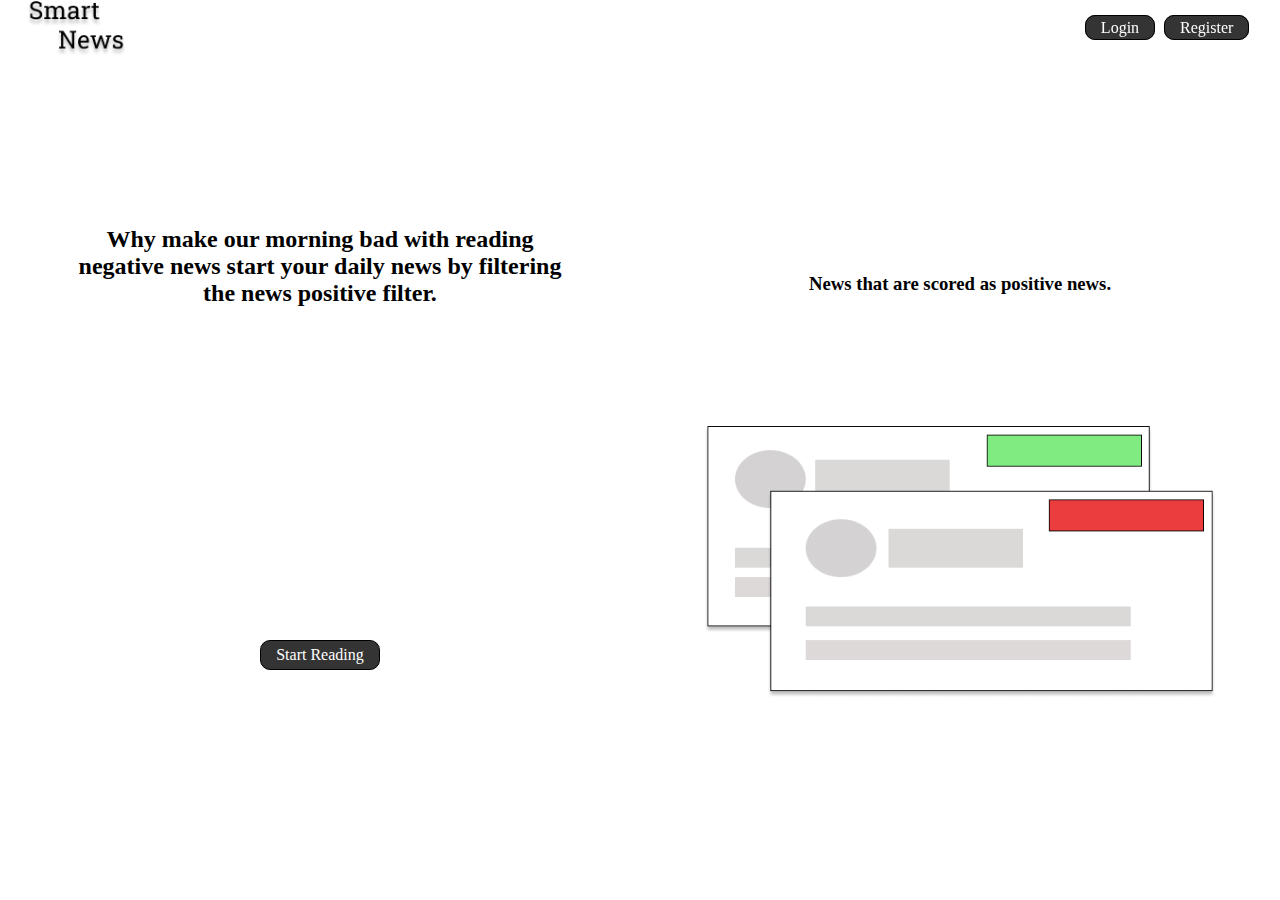
==== index.html @ 6c64e073 "moved index.html to mail directory" ====
<!DOCTYPE html>
<html lang="en">
<head>
    <meta charset="UTF-8">
    <meta http-equiv="X-UA-Compatible" content="IE=edge">
    <meta name="viewport" content="width=device-width, initial-scale=1.0">
    <link rel="stylesheet" href="UI/style.css">
    <title>Document</title>
</head>
<body>

    <!--             Nav bar               -->
    <nav>
        <a href="#" id="logo"><img src="UI/static/logo.png" alt="smart news logo"></a>
        <div class="btn">
            <a href="#" id="login-btn">Login</a>
            <a href="#" id="register-btn">Register</a>
        </div>
    </nav>

    <!--          Container            -->
    <div class="container">
        <!--       container - box 1             -->
    <div class="box1">
        <h2>Why make our morning bad with reading negative news start your daily news by filtering the news positive filter.</h2>
        <a href="#">Start Reading</a>
    </div>
        <!--       container - box 2             -->
    <div class="box2">
        <h1>
            <h3>News that are scored as positive news.</h3>
        </h1>
        <div class="box2_section2">
            <img src="UI/static/svgimage1.png">    
        </div>
        
    </div>
    </div>
</body>
</html>
---- UI/style.css ----
*
{
    margin: 0px;
    padding: 0px;
    box-sizing: border-box;
}
:root
{
    --btn-color:  #fefefe;
    --btn-background: #343434;
}
/*Nav bar css*/
nav{
    display: flex;
    justify-content: center;
    align-items: center;
    height: 55px;
    width: 100%;
    position: fixed;
}
#logo
{
    position: absolute;
    left: 2vw;
    top: 1px;
}
#logo img
{
    height: 56px;
}
.btn
{
    position: absolute;
    right: 2vw;
}
.btn a
{
    text-decoration: none;
    padding: 3px 15px;
    border: 1px solid black;
    color: var(--btn-color);
    background: var(--btn-background);
    margin-right: 5px;
    border-radius: 10px;
}
.btn a:hover
{
    color:  var(--btn-background);
    background: var(--btn-color);
}

.container
{
    width: 100%;
    height: 100vh;
    display: flex;
    flex-wrap: wrap;
}
.box1
{
    flex: 1 1 400px;
    height: 100vh;
    display: flex;
    align-items: center;
    justify-content: center;
    padding: 60px 5vw 5vw 5vw;
    flex-wrap: wrap;
}
.box1 h2
{
    flex: 1 1 100%;
    text-align: center;
}
.box1 a
{
    text-decoration: none;
    padding: 5px 15px;
    border: 1px solid black;
    border-radius: 10px;
    color: var(--btn-color);
    background: var(--btn-background);
}
.box1 a:hover
{
    color: var(--btn-background);
    background:  var(--btn-color);
}

.box2
{
    flex: 1 1 400px;
    height: 100vh;
    display: flex;
    align-items: center;
    justify-content: center;
    flex-wrap: wrap;
    padding-top: 60px;
}
.box2 h3
{
    flex: 1 1 100%;
    display: flex;
    align-items: flex-end;
    justify-content: center;
    height: 20%;
}
.box2 .box2_section2
{
    flex: 1 1 100%;
    align-self: flex-start;
    margin: 5vw;
}
.box2_section2 img
{
    width: 100%;
}
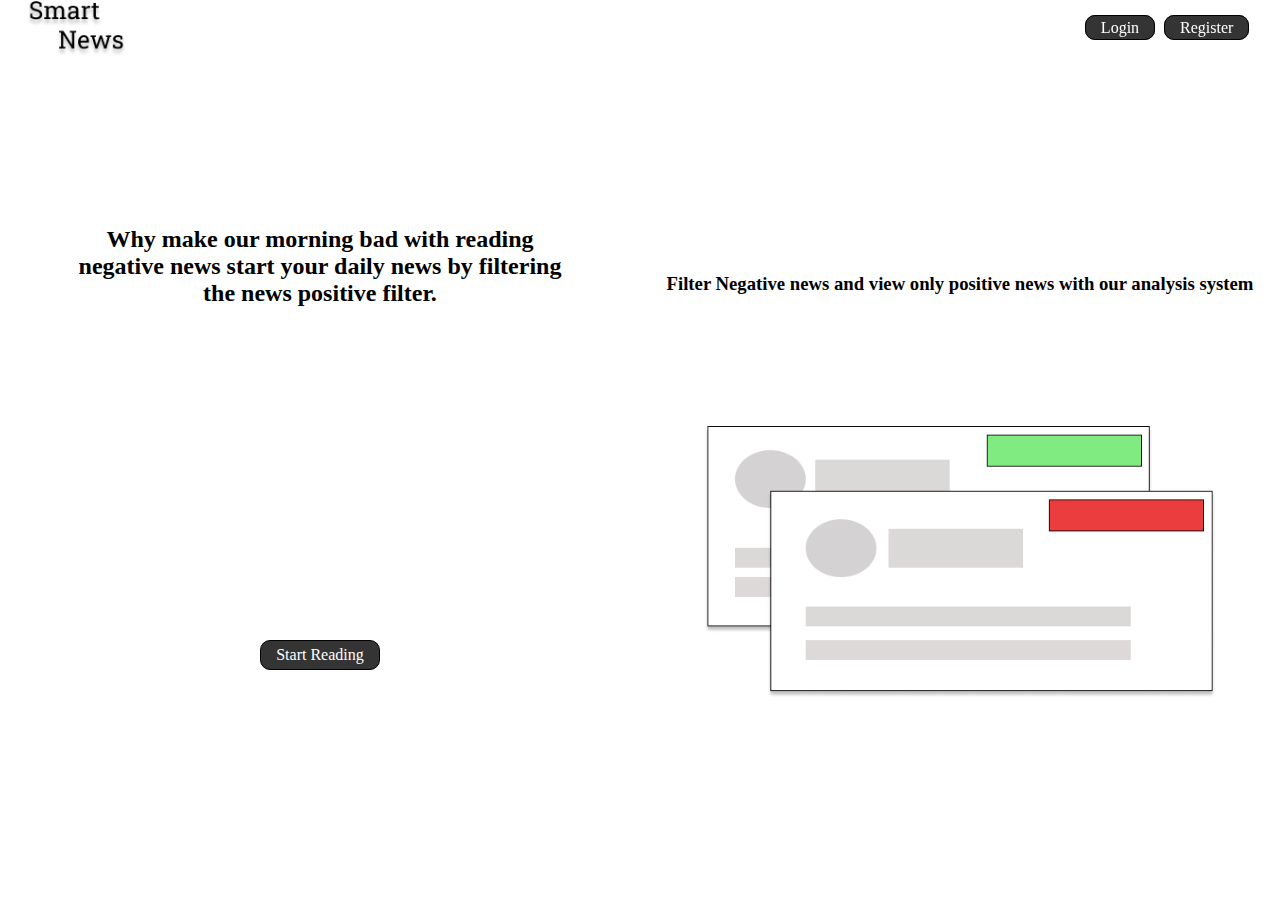
==== commit bc427d69: "test.py to check both api working" ====
--- a/index.html
+++ b/index.html
@@ -28,7 +28,7 @@
         <!--       container - box 2             -->
     <div class="box2">
         <h1>
-            <h3>News that are scored as positive news.</h3>
+            <h3>Filter Negative news and view only positive news with our analysis system</h3>
         </h1>
         <div class="box2_section2">
             <img src="UI/static/svgimage1.png">    
--- a/UI/style.css
+++ b/UI/style.css
@@ -3,6 +3,7 @@
     margin: 0px;
     padding: 0px;
     box-sizing: border-box;
+    font-family: sans-serif Arial, Helvetica, sans-serif;
 }
 :root
 {
